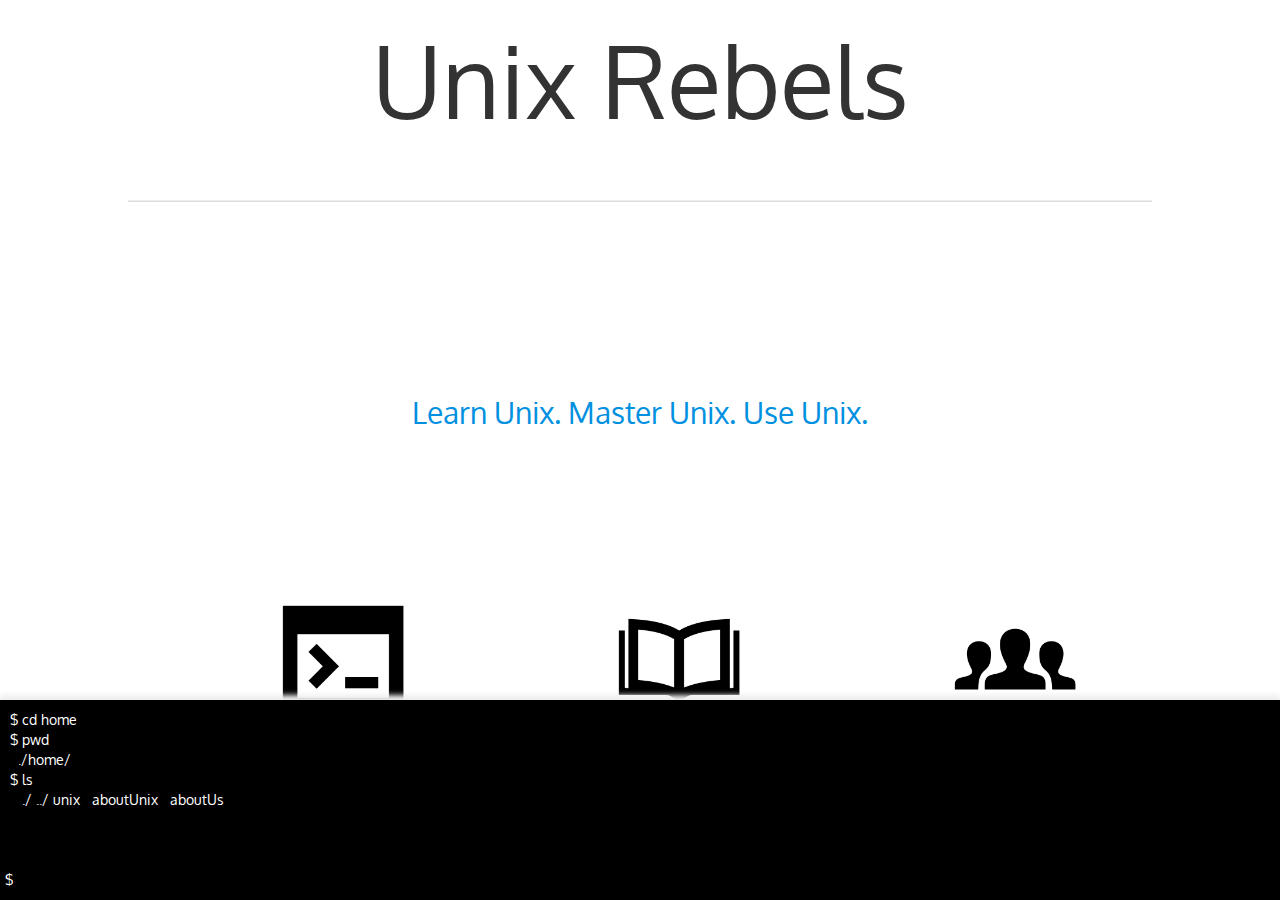
==== Mockup/index.html @ 94b259a6 "Check-in of added main page styling and navigation" ====
<!DOCTYPE HTML>
<html lang="en">
<head>
	<title>Unix Survival Guide</title>

    <meta name="viewport" content="width=device-width, initial-scale=1, maximum-scale=1">

    <link type="text/css" href="./assets/css/bootstrap.min.css" rel="stylesheet" />
    <link type="text/css" href="./assets/css/bootstrap-responsive.min.css" rel="stylesheet" />
    <script type="text/javascript" src="./assets/scripts/jquery-1.9.1.js"></script>
    <link href='http://fonts.googleapis.com/css?family=Oxygen' rel='stylesheet' type='text/css'>

    <style type="text/css">
        @media screen and (max-width: 1980px) {
            * {
                font-family: 'Oxygen', sans-serif;
            }

            #unix_icon {
                background-image: url(./assets/images/iconmonstr-window-command-icon.png);
                height: 200px;
                width: 200px;
                background-size: 200px 200px;
            }

            #history_icon {
                background-image: url(./assets/images/iconmonstr-book-17-icon.png);
                height: 200px;
                width: 200px;
                background-size: 200px 200px;
            }

            #about_icon {
                background-image: url(./assets/images/iconmonstr-user-14-icon.png);
                color: #EEE;
                height: 200px;
                width: 200px;
                background-size: 200px 200px;
            }

            li {
                list-style: none;
                margin-right: 30px;
            }

            .clear {
                margin-bottom: 20px;
                margin-top: 50px;
            }

            .title {
                font-size: 70px;
            }

            .homeTitle {
                font-size: 100px;
                text-align: center;
                margin-top: 20px;
            }

            .home_text {
                color: #0090e0;
                font-size: 30px;
                text-align: center;
            }

            .separator {
                width: 80%;
                margin-left: auto;
                margin-right: auto;
                border-top: solid 1px #EEEEEE;
                border-bottom: solid 1px #DDDDDD;
                margin-top: 100px;
                margin-bottom: 200px;
            }

            #header {
                margin-bottom: 50px;
            }

            #main_content {
                margin-top: 100px;
            }

            .main_iconLabel {
                font-size: 80px;
                min-width: 200px;
                transition: opacity 0.5s ease-in-out;
                color:#000;
            }

            .icon_background {
                border-radius: 50%;
                height: 400px;
                width: 400px;
                background-color: #FFF;
                border: 8px solid #FFF;

                -webkit-transition: all 200ms linear;
                -moz-transition: all 200ms linear;
                -o-transition: all 200ms linear;
                -ms-transition: all 200ms linear;
                transition: all 200ms linear;
            }

            .icon_background:hover {
                border: 8px solid #0090e0;
                opacity: 0.75;
                -webkit-box-shadow: 0px 4px 4px #DDD;
                background-color: #FFF;
            }

            .icon_background * {
                position: relative;
                top: 18%;
                left: 22%;
            }

            .icon_background:hover div[id*="_icon"] {
                -webkit-animation: icon_bounce 0.5s ease-in-out;
            }

            .icon_background:hover p[id*="_label"] {
                opacity: 1;
                -webkit-animation: label_anchor 0.5s ease-in-out;
            }

            .icon_background p[id*="_label"] {
                opacity: 0;
            }

            @-webkit-keyframes icon_bounce {
                0% {
                    margin-top: 0px;
                }
                50% {
                    margin-top: -20px;
                }
                75% {
                    margin-top: -20px;
                }
                100% {
                    margin-top: 0px;
                }
            }

            @-webkit-keyframes label_anchor {
                0% {
                    margin-top: 0px;
                }
                50% {
                    margin-top: 20px;
                }
                75% {
                    margin-top: 20px;
                }
                100% {
                    margin-top: 0px;
                }
            }

            #footer {
                bottom:0px;
                height:100px;
            }

            #console {
                width: 100%;
                height: 200px;
                bottom: 0px;
                position: absolute;
                box-shadow: #EEE 0px -5px 5px;
                background-color: #000;
            }

            #console * {
                color: #FFF;
            }

            #console_input {
                bottom: 0px;
                left: 15px;
                position: absolute;
                border: none;
                display: inline;
                width: 90%;
                background-color: transparent;
                margin-top: 2px;
                color: #FFF;
            }

            #console_start {
                bottom: 10px;
                left: 5px;
                position: absolute;
            }

            #console_history {
                margin-left: 10px;
                margin-top: 10px;
            }
        }

        @media screen and (max-width: 1640px) {
            #unix_icon {
                background-image: url(./assets/images/iconmonstr-window-command-icon.png);
                height: 150px;
                width: 150px;
                background-size: 150px 150px;
            }

            #history_icon {
                background-image: url(./assets/images/iconmonstr-book-17-icon.png);
                height: 150px;
                width: 150px;
                background-size: 150px 150px;
            }

            #about_icon {
                background-image: url(./assets/images/iconmonstr-user-14-icon.png);
                height: 150px;
                width: 150px;
                background-size: 150px 150px;
            }

            .main_iconLabel {
                font-size: 60px;
                min-width: 150px;
            }

            .icon_background {
                height: 300px;
                width: 300px;
            }
        }

        @media screen and (max-width: 1100px) {
            #unix_icon {
                background-image: url(./assets/images/iconmonstr-window-command-icon.png);
                height: 100px;
                width: 100px;
                background-size: 100px 100px;
            }

            #history_icon {
                background-image: url(./assets/images/iconmonstr-book-17-icon.png);
                height: 100px;
                width: 100px;
                background-size: 100px 100px;
            }

            #about_icon {
                background-image: url(./assets/images/iconmonstr-user-14-icon.png);
                height: 100px;
                width: 100px;
                background-size: 100px 100px;
            }

            .main_iconLabel {
                font-size: 40px;
                min-width: 100px;
            }

            .icon_background {
                height: 200px;
                width: 200px;
            }
        }

        @media screen and (max-width: 768px) {
            #unix_icon {
                background-image: url(./assets/images/iconmonstr-window-command-icon.png);
                height: 200px;
                width: 200px;
                background-size: 200px 200px;
            }

            #history_icon {
                background-image: url(./assets/images/iconmonstr-book-17-icon.png);
                height: 200px;
                width: 200px;
                background-size: 200px 200px;
            }

            #about_icon {
                background-image: url(./assets/images/iconmonstr-user-14-icon.png);
                height: 200px;
                width: 200px;
                background-size: 200px 200px;
            }

            .main_iconLabel {
                font-size: 40px;
                min-width: 100px;
            }
        }
    </style>

    <script type="text/javascript">
        window.onload = function () {
            /*$("#icons div").hover(function () {
                $("#labels span[id*='" + this.id.substr(0, this.id.indexOf("_")) + "_label']").addClass("icon_visible");
                $("#labels span[id*='" + this.id.substr(0, this.id.indexOf("_")) + "_label']").removeClass("hidden");
            });*/
            $("#console_open").click(function () {
                $("#console").slideUp();
            });
        }
    </script>
</head>

<body>
    <div class="clear"></div>
    <div id="header" class="row-fluid">
        <div><p class="homeTitle">Unix Rebels</p></div>
    </div>

    <div class="separator"></div>

    <p class="home_text">
        Learn Unix. Master Unix. Use Unix.
    </p>

    <div id="main_content" class="row-fluid">
        <div id="icons" class="row">
            <div class="span2 offset2">
                <div class="icon_background">
                    <div id="unix_icon"></div>
                    <p class="main_iconLabel" id="unix_label">&nbspUnix</p>
                </div>
            </div>
            
            <div class="span2 offset1">
                <div class="icon_background">
                    <div id="history_icon"></div>
                    <p class="main_iconLabel" id="history_label">History</p>
                </div>
            </div>

            <div class="span2 offset1">
                <div class="icon_background">
                    <div id="about_icon"></div>
                    <p class="main_iconLabel" id="about_label">About</p>
                </div>
            </div>
        </div>
    </div>

    <div id="console_open" style="cursor:pointer;">Click to pop up the console</div>

    <div id="console">
        <p id="console_history">
            $ cd home<br />
            $ pwd<br />
              &nbsp&nbsp./home/<br />
            $ ls <br />
              &nbsp&nbsp ./ ../ unix &nbsp aboutUnix &nbsp aboutUs 
        </p>
        <span id="console_start">$</span><input type="text" id="console_input"/>
    </div>
</body>

</html>
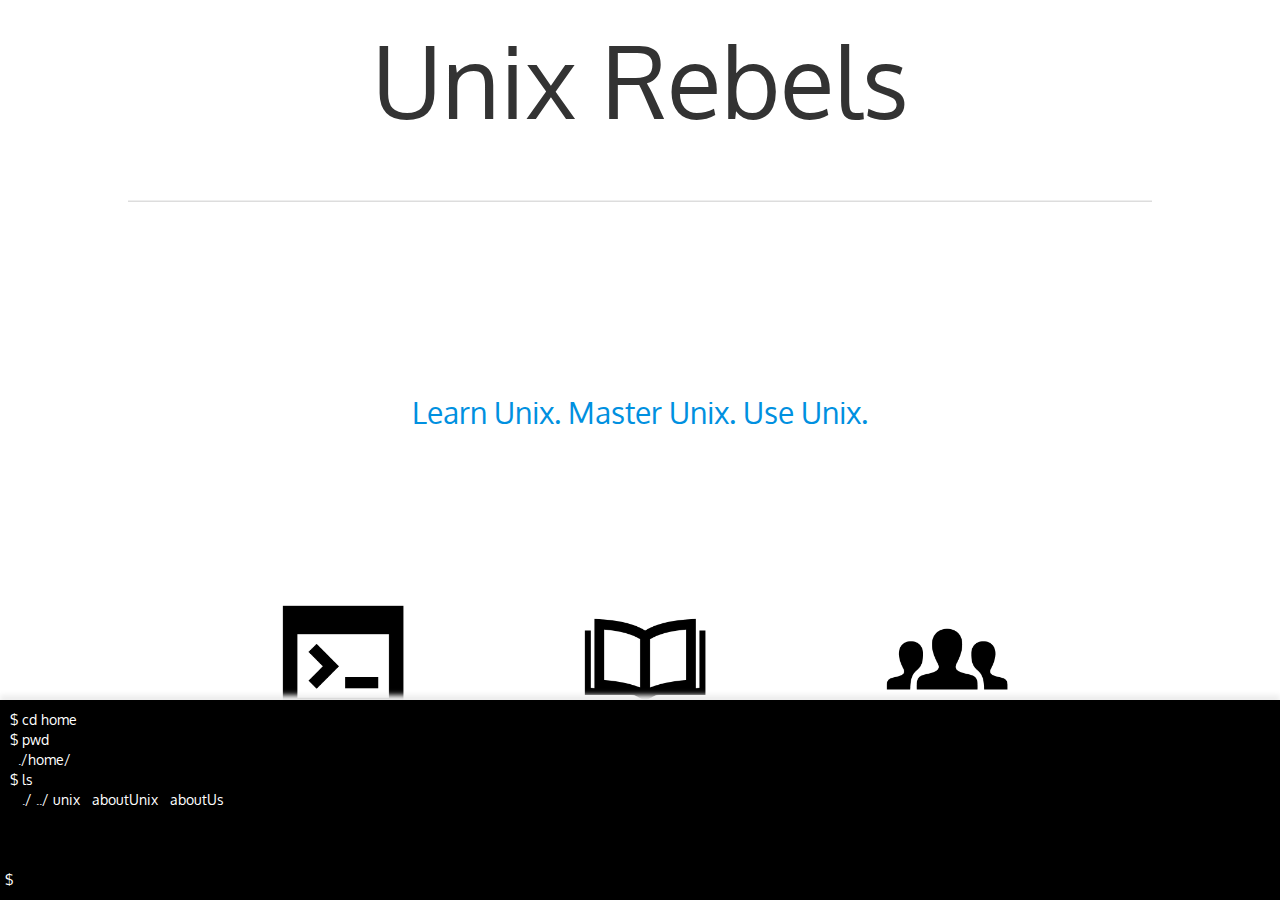
==== commit c8bc25e6: "Added links to main page" ====
--- a/Mockup/index.html
+++ b/Mockup/index.html
@@ -9,292 +9,7 @@
     <link type="text/css" href="./assets/css/bootstrap-responsive.min.css" rel="stylesheet" />
     <script type="text/javascript" src="./assets/scripts/jquery-1.9.1.js"></script>
     <link href='http://fonts.googleapis.com/css?family=Oxygen' rel='stylesheet' type='text/css'>
-
-    <style type="text/css">
-        @media screen and (max-width: 1980px) {
-            * {
-                font-family: 'Oxygen', sans-serif;
-            }
-
-            #unix_icon {
-                background-image: url(./assets/images/iconmonstr-window-command-icon.png);
-                height: 200px;
-                width: 200px;
-                background-size: 200px 200px;
-            }
-
-            #history_icon {
-                background-image: url(./assets/images/iconmonstr-book-17-icon.png);
-                height: 200px;
-                width: 200px;
-                background-size: 200px 200px;
-            }
-
-            #about_icon {
-                background-image: url(./assets/images/iconmonstr-user-14-icon.png);
-                color: #EEE;
-                height: 200px;
-                width: 200px;
-                background-size: 200px 200px;
-            }
-
-            li {
-                list-style: none;
-                margin-right: 30px;
-            }
-
-            .clear {
-                margin-bottom: 20px;
-                margin-top: 50px;
-            }
-
-            .title {
-                font-size: 70px;
-            }
-
-            .homeTitle {
-                font-size: 100px;
-                text-align: center;
-                margin-top: 20px;
-            }
-
-            .home_text {
-                color: #0090e0;
-                font-size: 30px;
-                text-align: center;
-            }
-
-            .separator {
-                width: 80%;
-                margin-left: auto;
-                margin-right: auto;
-                border-top: solid 1px #EEEEEE;
-                border-bottom: solid 1px #DDDDDD;
-                margin-top: 100px;
-                margin-bottom: 200px;
-            }
-
-            #header {
-                margin-bottom: 50px;
-            }
-
-            #main_content {
-                margin-top: 100px;
-            }
-
-            .main_iconLabel {
-                font-size: 80px;
-                min-width: 200px;
-                transition: opacity 0.5s ease-in-out;
-                color:#000;
-            }
-
-            .icon_background {
-                border-radius: 50%;
-                height: 400px;
-                width: 400px;
-                background-color: #FFF;
-                border: 8px solid #FFF;
-
-                -webkit-transition: all 200ms linear;
-                -moz-transition: all 200ms linear;
-                -o-transition: all 200ms linear;
-                -ms-transition: all 200ms linear;
-                transition: all 200ms linear;
-            }
-
-            .icon_background:hover {
-                border: 8px solid #0090e0;
-                opacity: 0.75;
-                -webkit-box-shadow: 0px 4px 4px #DDD;
-                background-color: #FFF;
-            }
-
-            .icon_background * {
-                position: relative;
-                top: 18%;
-                left: 22%;
-            }
-
-            .icon_background:hover div[id*="_icon"] {
-                -webkit-animation: icon_bounce 0.5s ease-in-out;
-            }
-
-            .icon_background:hover p[id*="_label"] {
-                opacity: 1;
-                -webkit-animation: label_anchor 0.5s ease-in-out;
-            }
-
-            .icon_background p[id*="_label"] {
-                opacity: 0;
-            }
-
-            @-webkit-keyframes icon_bounce {
-                0% {
-                    margin-top: 0px;
-                }
-                50% {
-                    margin-top: -20px;
-                }
-                75% {
-                    margin-top: -20px;
-                }
-                100% {
-                    margin-top: 0px;
-                }
-            }
-
-            @-webkit-keyframes label_anchor {
-                0% {
-                    margin-top: 0px;
-                }
-                50% {
-                    margin-top: 20px;
-                }
-                75% {
-                    margin-top: 20px;
-                }
-                100% {
-                    margin-top: 0px;
-                }
-            }
-
-            #footer {
-                bottom:0px;
-                height:100px;
-            }
-
-            #console {
-                width: 100%;
-                height: 200px;
-                bottom: 0px;
-                position: absolute;
-                box-shadow: #EEE 0px -5px 5px;
-                background-color: #000;
-            }
-
-            #console * {
-                color: #FFF;
-            }
-
-            #console_input {
-                bottom: 0px;
-                left: 15px;
-                position: absolute;
-                border: none;
-                display: inline;
-                width: 90%;
-                background-color: transparent;
-                margin-top: 2px;
-                color: #FFF;
-            }
-
-            #console_start {
-                bottom: 10px;
-                left: 5px;
-                position: absolute;
-            }
-
-            #console_history {
-                margin-left: 10px;
-                margin-top: 10px;
-            }
-        }
-
-        @media screen and (max-width: 1640px) {
-            #unix_icon {
-                background-image: url(./assets/images/iconmonstr-window-command-icon.png);
-                height: 150px;
-                width: 150px;
-                background-size: 150px 150px;
-            }
-
-            #history_icon {
-                background-image: url(./assets/images/iconmonstr-book-17-icon.png);
-                height: 150px;
-                width: 150px;
-                background-size: 150px 150px;
-            }
-
-            #about_icon {
-                background-image: url(./assets/images/iconmonstr-user-14-icon.png);
-                height: 150px;
-                width: 150px;
-                background-size: 150px 150px;
-            }
-
-            .main_iconLabel {
-                font-size: 60px;
-                min-width: 150px;
-            }
-
-            .icon_background {
-                height: 300px;
-                width: 300px;
-            }
-        }
-
-        @media screen and (max-width: 1100px) {
-            #unix_icon {
-                background-image: url(./assets/images/iconmonstr-window-command-icon.png);
-                height: 100px;
-                width: 100px;
-                background-size: 100px 100px;
-            }
-
-            #history_icon {
-                background-image: url(./assets/images/iconmonstr-book-17-icon.png);
-                height: 100px;
-                width: 100px;
-                background-size: 100px 100px;
-            }
-
-            #about_icon {
-                background-image: url(./assets/images/iconmonstr-user-14-icon.png);
-                height: 100px;
-                width: 100px;
-                background-size: 100px 100px;
-            }
-
-            .main_iconLabel {
-                font-size: 40px;
-                min-width: 100px;
-            }
-
-            .icon_background {
-                height: 200px;
-                width: 200px;
-            }
-        }
-
-        @media screen and (max-width: 768px) {
-            #unix_icon {
-                background-image: url(./assets/images/iconmonstr-window-command-icon.png);
-                height: 200px;
-                width: 200px;
-                background-size: 200px 200px;
-            }
-
-            #history_icon {
-                background-image: url(./assets/images/iconmonstr-book-17-icon.png);
-                height: 200px;
-                width: 200px;
-                background-size: 200px 200px;
-            }
-
-            #about_icon {
-                background-image: url(./assets/images/iconmonstr-user-14-icon.png);
-                height: 200px;
-                width: 200px;
-                background-size: 200px 200px;
-            }
-
-            .main_iconLabel {
-                font-size: 40px;
-                min-width: 100px;
-            }
-        }
-    </style>
+    <link href="./assets/css/site.css" type="text/css" rel="stylesheet"/>
 
     <script type="text/javascript">
         window.onload = function () {
@@ -314,6 +29,24 @@
     <div id="header" class="row-fluid">
         <div><p class="homeTitle">Unix Rebels</p></div>
     </div>
+<!--	
+	<div class="clear"></div>
+    <div id="header" class="row-fluid">
+	    <div class="offset1 span5" style="width: 320px;">
+            <ul class="nav-pills">
+                <li class=""><a href="index.html"><div class="nav_icon" id="nav_home"></div>Home</a></li>
+                <li><a href="learn.html"><div class="nav_icon" id="nav_learn_unix"></div>Learn Unix</a></li>        
+            </ul>
+	    </div>
+        <div class="span1"><p class="title">Unix</p></div>
+        <div class="span5 offset1" style="width: 340px;">
+            <ul class="nav-pills">
+                <li><a href="history.html"><div class="nav_icon" id="nav_about_unix"></div>About Unix</a></li>
+                <li><a href="about.html"><div class="nav_icon" id="nav_about_us"></div>About Us</a></li>        
+            </ul>
+	    </div>
+    </div>
+-->
 
     <div class="separator"></div>
 
@@ -323,26 +56,32 @@
 
     <div id="main_content" class="row-fluid">
         <div id="icons" class="row">
-            <div class="span2 offset2">
-                <div class="icon_background">
-                    <div id="unix_icon"></div>
-                    <p class="main_iconLabel" id="unix_label">&nbspUnix</p>
+            <a href="learn.html">
+                <div class="span2 offset2">
+                    <div class="icon_background">
+                        <div id="unix_icon"></div>
+                        <p class="main_iconLabel" id="unix_label">&nbspUnix</p>
+                    </div>
                 </div>
-            </div>
+            </a>
             
-            <div class="span2 offset1">
-                <div class="icon_background">
-                    <div id="history_icon"></div>
-                    <p class="main_iconLabel" id="history_label">History</p>
+            <a href="learn.html">
+                <div class="span2 offset1">
+                    <div class="icon_background">
+                        <div id="history_icon"></div>
+                        <p class="main_iconLabel" id="history_label">History</p>
+                    </div>
                 </div>
-            </div>
+            </a>
 
-            <div class="span2 offset1">
-                <div class="icon_background">
-                    <div id="about_icon"></div>
-                    <p class="main_iconLabel" id="about_label">About</p>
+            <a href="about.html">
+                <div class="span2 offset1">
+                    <div class="icon_background">
+                        <div id="about_icon"></div>
+                        <p class="main_iconLabel" id="about_label">About</p>
+                    </div>
                 </div>
-            </div>
+            </a>
         </div>
     </div>
 
--- a/Mockup/assets/css/site.css
+++ b/Mockup/assets/css/site.css
@@ -0,0 +1,288 @@
+@media screen and (max-width: 1980px) {
+    * {
+        font-family: 'Oxygen', sans-serif;
+    }
+
+    #unix_icon {
+        background-image: url(../images/iconmonstr-window-command-icon.png);
+        height: 200px;
+        width: 200px;
+        background-size: 200px 200px;
+    }
+
+    #history_icon {
+        background-image: url(../images/iconmonstr-book-17-icon.png);
+        height: 200px;
+        width: 200px;
+        background-size: 200px 200px;
+    }
+
+    #about_icon {
+        background-image: url(../images/iconmonstr-user-14-icon.png);
+        color: #EEE;
+        height: 200px;
+        width: 200px;
+        background-size: 200px 200px;
+    }
+
+    li {
+        list-style: none;
+        margin-right: 30px;
+    }
+
+    .clear {
+        margin-bottom: 20px;
+        margin-top: 50px;
+    }
+
+    .title {
+        font-size: 70px;
+    }
+
+    .homeTitle {
+        font-size: 100px;
+        text-align: center;
+        margin-top: 20px;
+    }
+
+    .home_text {
+        color: #0090e0;
+        font-size: 30px;
+        text-align: center;
+    }
+
+    .separator {
+        width: 80%;
+        margin-left: auto;
+        margin-right: auto;
+        border-top: solid 1px #EEEEEE;
+        border-bottom: solid 1px #DDDDDD;
+        margin-top: 100px;
+        margin-bottom: 200px;
+    }
+
+    #header {
+        margin-bottom: 50px;
+    }
+
+    #main_content {
+        margin-top: 100px;
+    }
+
+    .main_iconLabel {
+        font-size: 80px;
+        min-width: 200px;
+        transition: opacity 0.5s ease-in-out;
+        color:#000;
+    }
+
+    .icon_background {
+        border-radius: 50%;
+        height: 400px;
+        width: 400px;
+        background-color: #FFF;
+        border: 8px solid #FFF;
+
+        -webkit-transition: all 200ms linear;
+        -moz-transition: all 200ms linear;
+        -o-transition: all 200ms linear;
+        -ms-transition: all 200ms linear;
+        transition: all 200ms linear;
+    }
+
+    .icon_background:hover {
+        border: 8px solid #0090e0;
+        opacity: 0.75;
+        -webkit-box-shadow: 0px 4px 4px #DDD;
+        background-color: #FFF;
+    }
+
+    .icon_background * {
+        position: relative;
+        top: 18%;
+        left: 22%;
+    }
+
+    .icon_background:hover div[id*="_icon"] {
+        -webkit-animation: icon_bounce 0.5s ease-in-out;
+    }
+
+    .icon_background:hover p[id*="_label"] {
+        opacity: 1;
+        -webkit-animation: label_anchor 0.5s ease-in-out;
+    }
+
+    .icon_background p[id*="_label"] {
+        opacity: 0;
+    }
+
+    @-webkit-keyframes icon_bounce {
+        0% {
+            margin-top: 0px;
+        }
+        50% {
+            margin-top: -20px;
+        }
+        75% {
+            margin-top: -20px;
+        }
+        100% {
+            margin-top: 0px;
+        }
+    }
+
+    @-webkit-keyframes label_anchor {
+        0% {
+            margin-top: 0px;
+        }
+        50% {
+            margin-top: 20px;
+        }
+        75% {
+            margin-top: 20px;
+        }
+        100% {
+            margin-top: 0px;
+        }
+    }
+
+    #footer {
+        bottom:0px;
+        height:100px;
+    }
+
+    #console {
+        width: 100%;
+        height: 200px;
+        bottom: 0px;
+        position: absolute;
+        box-shadow: #EEE 0px -5px 5px;
+        background-color: #000;
+    }
+
+    #console * {
+        color: #FFF;
+    }
+
+    #console_input {
+        bottom: 0px;
+        left: 15px;
+        position: absolute;
+        border: none;
+        display: inline;
+        width: 90%;
+        background-color: transparent;
+        margin-top: 2px;
+        color: #FFF;
+    }
+
+    #console_start {
+        bottom: 10px;
+        left: 5px;
+        position: absolute;
+    }
+
+    #console_history {
+        margin-left: 10px;
+        margin-top: 10px;
+    }
+
+    #console_open {
+        position:absolute;
+        bottom: 10px;
+    }
+}
+
+@media screen and (max-width: 1640px) {
+    #unix_icon {
+        background-image: url(../images/iconmonstr-window-command-icon.png);
+        height: 150px;
+        width: 150px;
+        background-size: 150px 150px;
+    }
+
+    #history_icon {
+        background-image: url(../images/iconmonstr-book-17-icon.png);
+        height: 150px;
+        width: 150px;
+        background-size: 150px 150px;
+    }
+
+    #about_icon {
+        background-image: url(../images/iconmonstr-user-14-icon.png);
+        height: 150px;
+        width: 150px;
+        background-size: 150px 150px;
+    }
+
+    .main_iconLabel {
+        font-size: 60px;
+        min-width: 150px;
+    }
+
+    .icon_background {
+        height: 300px;
+        width: 300px;
+    }
+}
+
+@media screen and (max-width: 1100px) {
+    #unix_icon {
+        background-image: url(../images/iconmonstr-window-command-icon.png);
+        height: 100px;
+        width: 100px;
+        background-size: 100px 100px;
+    }
+
+    #history_icon {
+        background-image: url(../images/iconmonstr-book-17-icon.png);
+        height: 100px;
+        width: 100px;
+        background-size: 100px 100px;
+    }
+
+    #about_icon {
+        background-image: url(../images/iconmonstr-user-14-icon.png);
+        height: 100px;
+        width: 100px;
+        background-size: 100px 100px;
+    }
+
+    .main_iconLabel {
+        font-size: 40px;
+        min-width: 100px;
+    }
+
+    .icon_background {
+        height: 200px;
+        width: 200px;
+    }
+}
+
+@media screen and (max-width: 768px) {
+    #unix_icon {
+        background-image: url(../images/iconmonstr-window-command-icon.png);
+        height: 200px;
+        width: 200px;
+        background-size: 200px 200px;
+    }
+
+    #history_icon {
+        background-image: url(../images/iconmonstr-book-17-icon.png);
+        height: 200px;
+        width: 200px;
+        background-size: 200px 200px;
+    }
+
+    #about_icon {
+        background-image: url(../images/iconmonstr-user-14-icon.png);
+        height: 200px;
+        width: 200px;
+        background-size: 200px 200px;
+    }
+
+    .main_iconLabel {
+        font-size: 40px;
+        min-width: 100px;
+    }
+}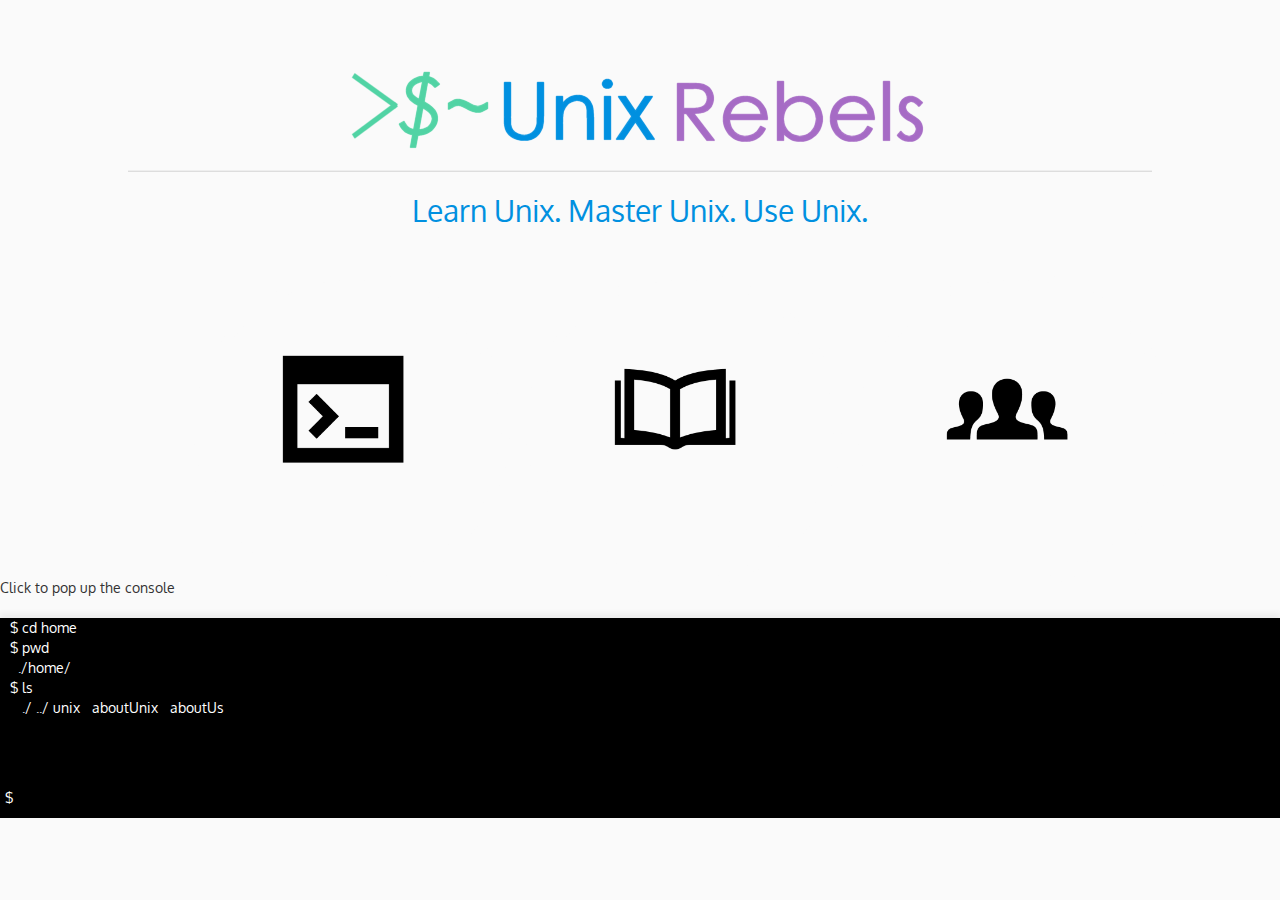
==== commit da9a8d4b: "Moved CSS from within HTML to external CSS" ====
--- a/Mockup/index.html
+++ b/Mockup/index.html
@@ -18,16 +18,19 @@
                 $("#labels span[id*='" + this.id.substr(0, this.id.indexOf("_")) + "_label']").removeClass("hidden");
             });*/
             $("#console_open").click(function () {
-                $("#console").slideUp();
+                $("#console").slideToggle();
+                
             });
         }
     </script>
 </head>
 
 <body>
-    <div class="clear"></div>
     <div id="header" class="row-fluid">
-        <div><p class="homeTitle">Unix Rebels</p></div>
+        <div class="homeTitle centerBlock"></div>
+        <p class="home_text">
+            Learn Unix. Master Unix. Use Unix.
+        </p>
     </div>
 <!--	
 	<div class="clear"></div>
@@ -48,42 +51,42 @@
     </div>
 -->
 
-    <div class="separator"></div>
+    <div class="separator" style="margin-bottom: 50px;"></div>
 
-    <p class="home_text">
-        Learn Unix. Master Unix. Use Unix.
-    </p>
 
-    <div id="main_content" class="row-fluid">
+
+    <div id="index_content" class="row-fluid">
         <div id="icons" class="row">
             <a href="learn.html">
                 <div class="span2 offset2">
-                    <div class="icon_background">
+                    <div class="icon_background green">
                         <div id="unix_icon"></div>
-                        <p class="main_iconLabel" id="unix_label">&nbspUnix</p>
+                        <p class="index_iconLabel" id="unix_label">&nbspUnix</p>
                     </div>
                 </div>
             </a>
             
-            <a href="learn.html">
+            <a href="history.html">
                 <div class="span2 offset1">
-                    <div class="icon_background">
+                    <div class="icon_background blue">
                         <div id="history_icon"></div>
-                        <p class="main_iconLabel" id="history_label">History</p>
+                        <p class="index_iconLabel" id="history_label" style="margin-left: -6%;">History</p>
                     </div>
                 </div>
             </a>
 
             <a href="about.html">
                 <div class="span2 offset1">
-                    <div class="icon_background">
+                    <div class="icon_background purple">
                         <div id="about_icon"></div>
-                        <p class="main_iconLabel" id="about_label">About</p>
+                        <p class="index_iconLabel" id="about_label" style="margin-left: -2%;">About</p>
                     </div>
                 </div>
             </a>
         </div>
     </div>
+
+    <!--<div id="console_clear"></div>-->
 
     <div id="console_open" style="cursor:pointer;">Click to pop up the console</div>
 
--- a/Mockup/assets/css/site.css
+++ b/Mockup/assets/css/site.css
@@ -1,6 +1,78 @@
-@media screen and (max-width: 1980px) {
+@media screen and (max-width: 2980px) {
     * {
         font-family: 'Oxygen', sans-serif;
+    }
+
+    body {
+       background-color: rgb(250,250,250);
+    }
+
+    #header {
+        position: relative;
+        margin: 0;
+        width: 80%;
+        height: 150px;
+        left: 10%;
+    }
+    
+    .nav_icon {
+        display: inline-block;
+        height: 25px;
+        width: 25px;
+        background-size: 25px 25px;
+        margin-right: 10px;
+    }
+    
+    .left_nav{
+        display: inline-block;
+        float: left;
+        position: relative;
+        margin: 0;
+        padding: 0;
+        left: 0px;
+        width: 25%;
+        top: 50%;
+    }
+
+    .left_nav li{
+        float: left;
+    }
+    .center_nav{
+        display: inline-block;
+        position: relative;
+        margin: 0;
+        padding: 0;
+        width:18%;
+        text-align: center;
+        
+    }
+    .right_nav{
+        display: inline-block;
+        float: right;
+        position: relative;
+        margin: 0;
+        padding: 0;
+        width:  25%; 
+        top: 50%;           
+    }
+
+    .right_nav li{
+        float: right;
+    }
+    #nav_home {
+            background-image: url(../images/iconmonstr-home-4-icon.png);
+    }
+
+    #nav_learn_unix {
+        background-image: url(../images/iconmonstr-window-command-icon.png);
+    }
+
+    #nav_about_unix {
+        background-image: url(../images/iconmonstr-book-17-icon.png);
+    }
+
+    #nav_about_us {
+        background-image: url(../images/iconmonstr-user-14-icon.png);
     }
 
     #unix_icon {
@@ -25,9 +97,18 @@
         background-size: 200px 200px;
     }
 
+    #icons a div {
+        margin-right: 30px;
+    }
+
+    #icons:last-child > div {
+        margin-right: 0;
+    }
+
     li {
         list-style: none;
         margin-right: 30px;
+        display: inline;
     }
 
     .clear {
@@ -40,9 +121,18 @@
     }
 
     .homeTitle {
-        font-size: 100px;
+        /*font-size: 100px;
         text-align: center;
-        margin-top: 20px;
+        margin-top: 20px;*/
+        background-image: url(../images/logo_600.png);
+        background-repeat: no-repeat;
+        height: 200px;
+        width: 600px;
+        -webkit-transition: all 200ms linear;
+        -moz-transition: all 200ms linear;
+        -o-transition: all 200ms linear;
+        -ms-transition: all 200ms linear;
+        transition: all 200ms linear;    
     }
 
     .home_text {
@@ -57,20 +147,28 @@
         margin-right: auto;
         border-top: solid 1px #EEEEEE;
         border-bottom: solid 1px #DDDDDD;
+        margin-top: 20px;
+        margin-bottom: 20px;
+    }
+
+    #header {
+        /*margin-bottom: 50px;*/
+    }
+    
+    #content li {
+        display:list-item;
+    }
+    
+    #content ol {
+        margin-left: 10px;
+    }
+
+    #index_content {
         margin-top: 100px;
-        margin-bottom: 200px;
-    }
-
-    #header {
-        margin-bottom: 50px;
-    }
-
-    #main_content {
-        margin-top: 100px;
-    }
-
-    .main_iconLabel {
-        font-size: 80px;
+    }
+
+    .index_iconLabel {
+        font-size: 40px;
         min-width: 200px;
         transition: opacity 0.5s ease-in-out;
         color:#000;
@@ -80,8 +178,8 @@
         border-radius: 50%;
         height: 400px;
         width: 400px;
-        background-color: #FFF;
-        border: 8px solid #FFF;
+        background-color: rgb(250,250,250);
+        border: 8px solid rgb(250,250,250);
 
         -webkit-transition: all 200ms linear;
         -moz-transition: all 200ms linear;
@@ -90,13 +188,27 @@
         transition: all 200ms linear;
     }
 
-    .icon_background:hover {
+    .icon_background.blue:hover{
         border: 8px solid #0090e0;
         opacity: 0.75;
         -webkit-box-shadow: 0px 4px 4px #DDD;
         background-color: #FFF;
     }
 
+    .icon_background.green:hover {
+        border: 8px solid #51D3A4;
+        opacity: 0.75;
+        -webkit-box-shadow: 0px 4px 4px #DDD;
+        background-color: #FFF;
+    }
+
+    .icon_background.purple:hover{
+        border: 8px solid #A66BC5;
+        opacity: 0.75;
+        -webkit-box-shadow: 0px 4px 4px #DDD;
+        background-color: #FFF;
+    }
+
     .icon_background * {
         position: relative;
         top: 18%;
@@ -154,8 +266,8 @@
     #console {
         width: 100%;
         height: 200px;
-        bottom: 0px;
-        position: absolute;
+        bottom: 0;
+        position: relative;
         box-shadow: #EEE 0px -5px 5px;
         background-color: #000;
     }
@@ -188,8 +300,57 @@
     }
 
     #console_open {
-        position:absolute;
+        position:relative;
         bottom: 10px;
+    }
+    #console_clear {
+        height: 300px;
+        display: block;
+    }
+
+    .curPage {
+        cursor: default;
+        color: #000;
+        font-weight: bold;
+    }
+
+    .curPage:hover {
+        color: #000;
+        cursor:default;
+        text-decoration: none;
+    }
+
+    .lh-2 {
+        line-height: 2;
+    }
+
+    .clear200 {
+        display: block;
+        height: 200px;
+        position: relative;
+    }
+    
+    .clear100 {
+        display: block;
+        height: 100px;
+        position: relative;
+    }
+
+    .clear50 {
+        display: block;
+        height: 50px;
+        position: relative;
+    }
+
+    .clear25 {
+        display: block;
+        height: 25px;
+        position: relative;
+    }
+
+    .centerBlock {
+        margin-left: auto;
+        margin-right: auto;
     }
 }
 
@@ -217,16 +378,26 @@
 
     .main_iconLabel {
         font-size: 60px;
-        min-width: 150px;
+         min-width: 150px;
     }
 
     .icon_background {
         height: 300px;
         width: 300px;
-    }
+    }    
 }
 
 @media screen and (max-width: 1100px) {
+    .homeTitle {
+        background-image: url(../images/logo_600.png);
+        background-repeat: no-repeat;
+        margin: auto;
+        margin-top: 30px;
+        height: 160px;
+        width: 400px;
+        background-size: 400px 141px;
+    }
+
     #unix_icon {
         background-image: url(../images/iconmonstr-window-command-icon.png);
         height: 100px;
@@ -257,6 +428,10 @@
         height: 200px;
         width: 200px;
     }
+
+    .home_text {
+        
+    }
 }
 
 @media screen and (max-width: 768px) {
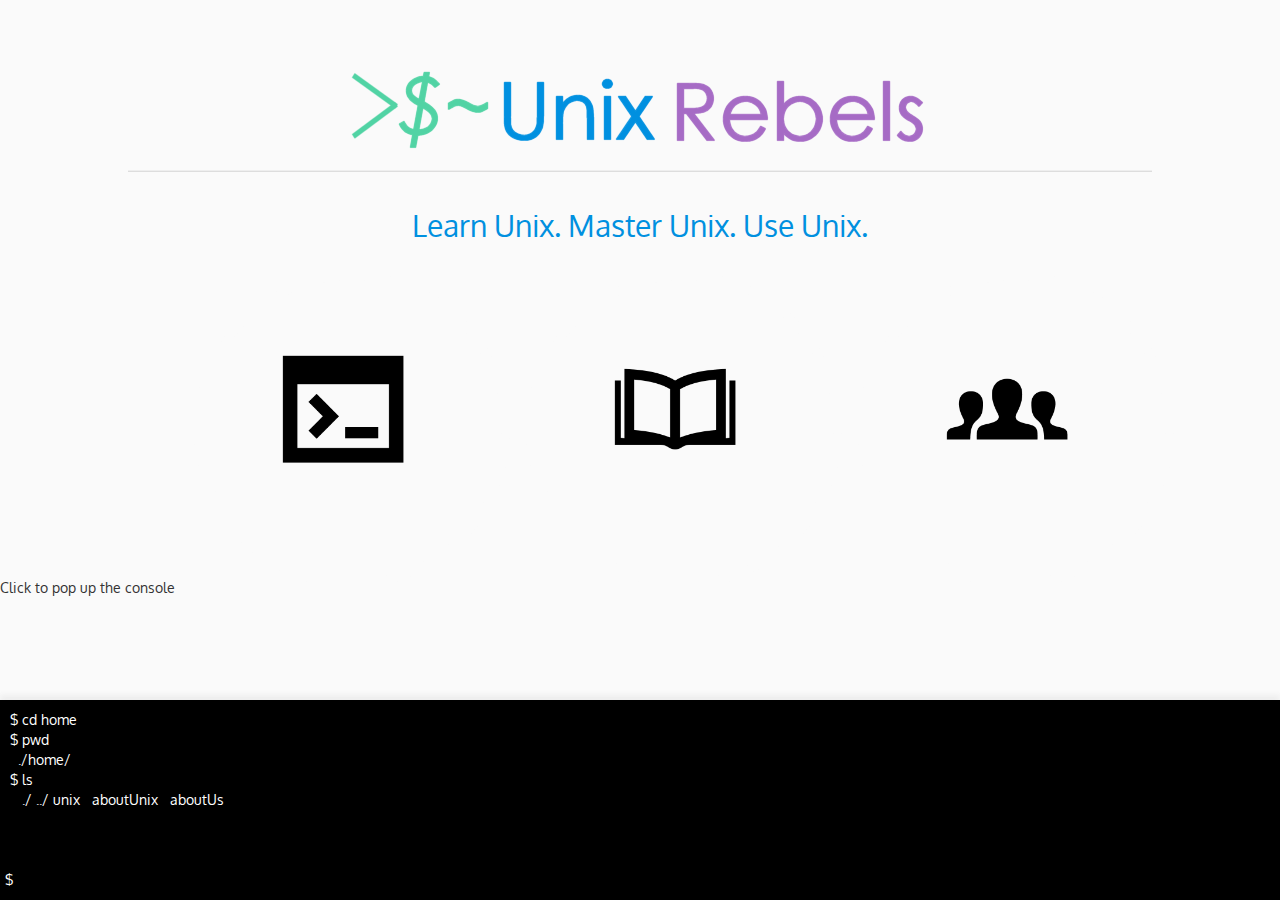
==== commit 98e72b4d: "Moved header css to own file, refactored css" ====
--- a/Mockup/index.html
+++ b/Mockup/index.html
@@ -9,8 +9,11 @@
     <link type="text/css" href="./assets/css/bootstrap-responsive.min.css" rel="stylesheet" />
     <script type="text/javascript" src="./assets/scripts/jquery-1.9.1.js"></script>
     <link href='http://fonts.googleapis.com/css?family=Oxygen' rel='stylesheet' type='text/css'>
+    
     <link href="./assets/css/site.css" type="text/css" rel="stylesheet"/>
-
+    <link href="./assets/css/header.css" type="text/css" rel="stylesheet"/>
+    
+    
     <script type="text/javascript">
         window.onload = function () {
             /*$("#icons div").hover(function () {
@@ -32,35 +35,15 @@
             Learn Unix. Master Unix. Use Unix.
         </p>
     </div>
-<!--	
-	<div class="clear"></div>
-    <div id="header" class="row-fluid">
-	    <div class="offset1 span5" style="width: 320px;">
-            <ul class="nav-pills">
-                <li class=""><a href="index.html"><div class="nav_icon" id="nav_home"></div>Home</a></li>
-                <li><a href="learn.html"><div class="nav_icon" id="nav_learn_unix"></div>Learn Unix</a></li>        
-            </ul>
-	    </div>
-        <div class="span1"><p class="title">Unix</p></div>
-        <div class="span5 offset1" style="width: 340px;">
-            <ul class="nav-pills">
-                <li><a href="history.html"><div class="nav_icon" id="nav_about_unix"></div>About Unix</a></li>
-                <li><a href="about.html"><div class="nav_icon" id="nav_about_us"></div>About Us</a></li>        
-            </ul>
-	    </div>
-    </div>
--->
 
     <div class="separator" style="margin-bottom: 50px;"></div>
-
-
 
     <div id="index_content" class="row-fluid">
         <div id="icons" class="row">
             <a href="learn.html">
                 <div class="span2 offset2">
                     <div class="icon_background green">
-                        <div id="unix_icon"></div>
+                        <div class="icon" id="unix"></div>
                         <p class="index_iconLabel" id="unix_label">&nbspUnix</p>
                     </div>
                 </div>
@@ -69,7 +52,7 @@
             <a href="history.html">
                 <div class="span2 offset1">
                     <div class="icon_background blue">
-                        <div id="history_icon"></div>
+                        <div class="icon" id="history"></div>
                         <p class="index_iconLabel" id="history_label" style="margin-left: -6%;">History</p>
                     </div>
                 </div>
@@ -78,7 +61,7 @@
             <a href="about.html">
                 <div class="span2 offset1">
                     <div class="icon_background purple">
-                        <div id="about_icon"></div>
+                        <div class="icon" id="about"></div>
                         <p class="index_iconLabel" id="about_label" style="margin-left: -2%;">About</p>
                     </div>
                 </div>
--- a/Mockup/assets/css/site.css
+++ b/Mockup/assets/css/site.css
@@ -1,3 +1,20 @@
+@media screen{
+    #unix {
+        background-image: url(../images/iconmonstr-window-command-icon.png);
+
+    }
+
+    #history{
+        background-image: url(../images/iconmonstr-book-17-icon.png);
+
+    }
+
+    #about{
+        background-image: url(../images/iconmonstr-user-14-icon.png);
+
+    }
+}
+
 @media screen and (max-width: 2980px) {
     * {
         font-family: 'Oxygen', sans-serif;
@@ -5,104 +22,6 @@
 
     body {
        background-color: rgb(250,250,250);
-    }
-
-    #header {
-        position: relative;
-        margin: 0;
-        width: 80%;
-        height: 150px;
-        left: 10%;
-    }
-    
-    .nav_icon {
-        display: inline-block;
-        height: 25px;
-        width: 25px;
-        background-size: 25px 25px;
-        margin-right: 10px;
-    }
-    
-    .left_nav{
-        display: inline-block;
-        float: left;
-        position: relative;
-        margin: 0;
-        padding: 0;
-        left: 0px;
-        width: 25%;
-        top: 50%;
-    }
-
-    .left_nav li{
-        float: left;
-    }
-    .center_nav{
-        display: inline-block;
-        position: relative;
-        margin: 0;
-        padding: 0;
-        width:18%;
-        text-align: center;
-        
-    }
-    .right_nav{
-        display: inline-block;
-        float: right;
-        position: relative;
-        margin: 0;
-        padding: 0;
-        width:  25%; 
-        top: 50%;           
-    }
-
-    .right_nav li{
-        float: right;
-    }
-    #nav_home {
-            background-image: url(../images/iconmonstr-home-4-icon.png);
-    }
-
-    #nav_learn_unix {
-        background-image: url(../images/iconmonstr-window-command-icon.png);
-    }
-
-    #nav_about_unix {
-        background-image: url(../images/iconmonstr-book-17-icon.png);
-    }
-
-    #nav_about_us {
-        background-image: url(../images/iconmonstr-user-14-icon.png);
-    }
-
-    #unix_icon {
-        background-image: url(../images/iconmonstr-window-command-icon.png);
-        height: 200px;
-        width: 200px;
-        background-size: 200px 200px;
-    }
-
-    #history_icon {
-        background-image: url(../images/iconmonstr-book-17-icon.png);
-        height: 200px;
-        width: 200px;
-        background-size: 200px 200px;
-    }
-
-    #about_icon {
-        background-image: url(../images/iconmonstr-user-14-icon.png);
-        color: #EEE;
-        height: 200px;
-        width: 200px;
-        background-size: 200px 200px;
-    }
-
-    #icons a div {
-        margin-right: 30px;
-    }
-
-    #icons:last-child > div {
-        margin-right: 0;
     }
 
     li {
@@ -111,49 +30,15 @@
         display: inline;
     }
 
-    .clear {
-        margin-bottom: 20px;
-        margin-top: 50px;
-    }
-
-    .title {
-        font-size: 70px;
-    }
-
-    .homeTitle {
-        /*font-size: 100px;
-        text-align: center;
-        margin-top: 20px;*/
-        background-image: url(../images/logo_600.png);
-        background-repeat: no-repeat;
-        height: 200px;
-        width: 600px;
-        -webkit-transition: all 200ms linear;
-        -moz-transition: all 200ms linear;
-        -o-transition: all 200ms linear;
-        -ms-transition: all 200ms linear;
-        transition: all 200ms linear;    
-    }
-
     .home_text {
+        position: relative;
+        top: 10%;
         color: #0090e0;
         font-size: 30px;
         text-align: center;
-    }
-
-    .separator {
-        width: 80%;
-        margin-left: auto;
-        margin-right: auto;
-        border-top: solid 1px #EEEEEE;
-        border-bottom: solid 1px #DDDDDD;
-        margin-top: 20px;
-        margin-bottom: 20px;
-    }
-
-    #header {
-        /*margin-bottom: 50px;*/
-    }
+
+    }
+
     
     #content li {
         display:list-item;
@@ -168,10 +53,18 @@
     }
 
     .index_iconLabel {
-        font-size: 40px;
+        font-size: 60px;
         min-width: 200px;
         transition: opacity 0.5s ease-in-out;
         color:#000;
+    }
+
+    #icons a div {
+        margin-right: 30px;
+    }
+
+    #icons:last-child > div {
+        margin-right: 0;
     }
 
     .icon_background {
@@ -267,7 +160,7 @@
         width: 100%;
         height: 200px;
         bottom: 0;
-        position: relative;
+        position: absolute;
         box-shadow: #EEE 0px -5px 5px;
         background-color: #000;
     }
@@ -352,29 +245,16 @@
         margin-left: auto;
         margin-right: auto;
     }
-}
-
-@media screen and (max-width: 1640px) {
-    #unix_icon {
-        background-image: url(../images/iconmonstr-window-command-icon.png);
+
+    .icon{
         height: 150px;
         width: 150px;
         background-size: 150px 150px;
     }
 
-    #history_icon {
-        background-image: url(../images/iconmonstr-book-17-icon.png);
-        height: 150px;
-        width: 150px;
-        background-size: 150px 150px;
-    }
-
-    #about_icon {
-        background-image: url(../images/iconmonstr-user-14-icon.png);
-        height: 150px;
-        width: 150px;
-        background-size: 150px 150px;
-    }
+}
+
+@media screen and (max-width: 1640px) {
 
     .main_iconLabel {
         font-size: 60px;
@@ -388,37 +268,13 @@
 }
 
 @media screen and (max-width: 1100px) {
-    .homeTitle {
-        background-image: url(../images/logo_600.png);
-        background-repeat: no-repeat;
-        margin: auto;
-        margin-top: 30px;
-        height: 160px;
-        width: 400px;
-        background-size: 400px 141px;
-    }
-
-    #unix_icon {
-        background-image: url(../images/iconmonstr-window-command-icon.png);
+    
+    .icon {
         height: 100px;
         width: 100px;
         background-size: 100px 100px;
     }
 
-    #history_icon {
-        background-image: url(../images/iconmonstr-book-17-icon.png);
-        height: 100px;
-        width: 100px;
-        background-size: 100px 100px;
-    }
-
-    #about_icon {
-        background-image: url(../images/iconmonstr-user-14-icon.png);
-        height: 100px;
-        width: 100px;
-        background-size: 100px 100px;
-    }
-
     .main_iconLabel {
         font-size: 40px;
         min-width: 100px;
@@ -429,8 +285,11 @@
         width: 200px;
     }
 
-    .home_text {
-        
+    .index_iconLabel {
+        font-size: 40px;
+        min-width: 200px;
+        transition: opacity 0.5s ease-in-out;
+        color:#000;
     }
 }
 
--- a/Mockup/assets/css/header.css
+++ b/Mockup/assets/css/header.css
@@ -0,0 +1,105 @@
+@media screen and (max-width: 2980px) {
+
+    .homeTitle {
+        /*font-size: 100px;
+        text-align: center;
+        margin-top: 20px;*/
+        background-image: url(../images/logo_600.png);
+        background-repeat: no-repeat;
+        height: 200px;
+        width: 600px;
+        -webkit-transition: all 200ms linear;
+        -moz-transition: all 200ms linear;
+        -o-transition: all 200ms linear;
+        -ms-transition: all 200ms linear;
+        transition: all 200ms linear;    
+    }
+    #header{
+        position: relative;
+        margin: 0;
+        width: 80%;
+        height: 150px;
+        left: 10%;
+    }
+    .separator {
+        width: 80%;
+        margin-left: auto;
+        margin-right: auto;
+        border-top: solid 1px #EEEEEE;
+        border-bottom: solid 1px #DDDDDD;
+        margin-top: 20px;
+        margin-bottom: 20px;
+    }
+    .nav_icon {
+        display: inline-block;
+        height: 25px;
+        width: 25px;
+        background-size: 25px 25px;
+        margin-right: 10px;
+    }
+
+    .left_nav{
+        display: inline-block;
+        float: left;
+        position: relative;
+        margin: 0;
+        padding: 0;
+        left: 0px;
+        width: 25%;
+        top: 50%;
+    }
+
+    .left_nav li{
+        float: left;
+    }
+    .center_nav{
+        display: inline-block;
+        position: relative;
+        margin: 0;
+        padding: 0;
+        width:18%;
+        text-align: center;
+        
+    }
+    .right_nav{
+        display: inline-block;
+        float: right;
+        position: relative;
+        margin: 0;
+        padding: 0;
+        width:  25%; 
+        top: 50%;           
+    }
+
+    .right_nav li{
+        float: right;
+    }
+
+    #nav_home {
+        background-image: url(../images/iconmonstr-home-4-icon.png);
+    }
+
+    #nav_learn_unix {
+        background-image: url(../images/iconmonstr-window-command-icon.png);
+    }
+
+    #nav_about_unix {
+        background-image: url(../images/iconmonstr-book-17-icon.png);
+    }
+
+    #nav_about_us {
+        background-image: url(../images/iconmonstr-user-14-icon.png);
+    }
+}
+
+@media screen and (max-width: 1100px) {
+    .homeTitle {
+        background-image: url(../images/logo_600.png);
+        background-repeat: no-repeat;
+        margin: auto;
+        margin-top: 5px;
+        height: 160px;
+        width: 400px;
+        background-size: 400px 141px;
+    }
+}
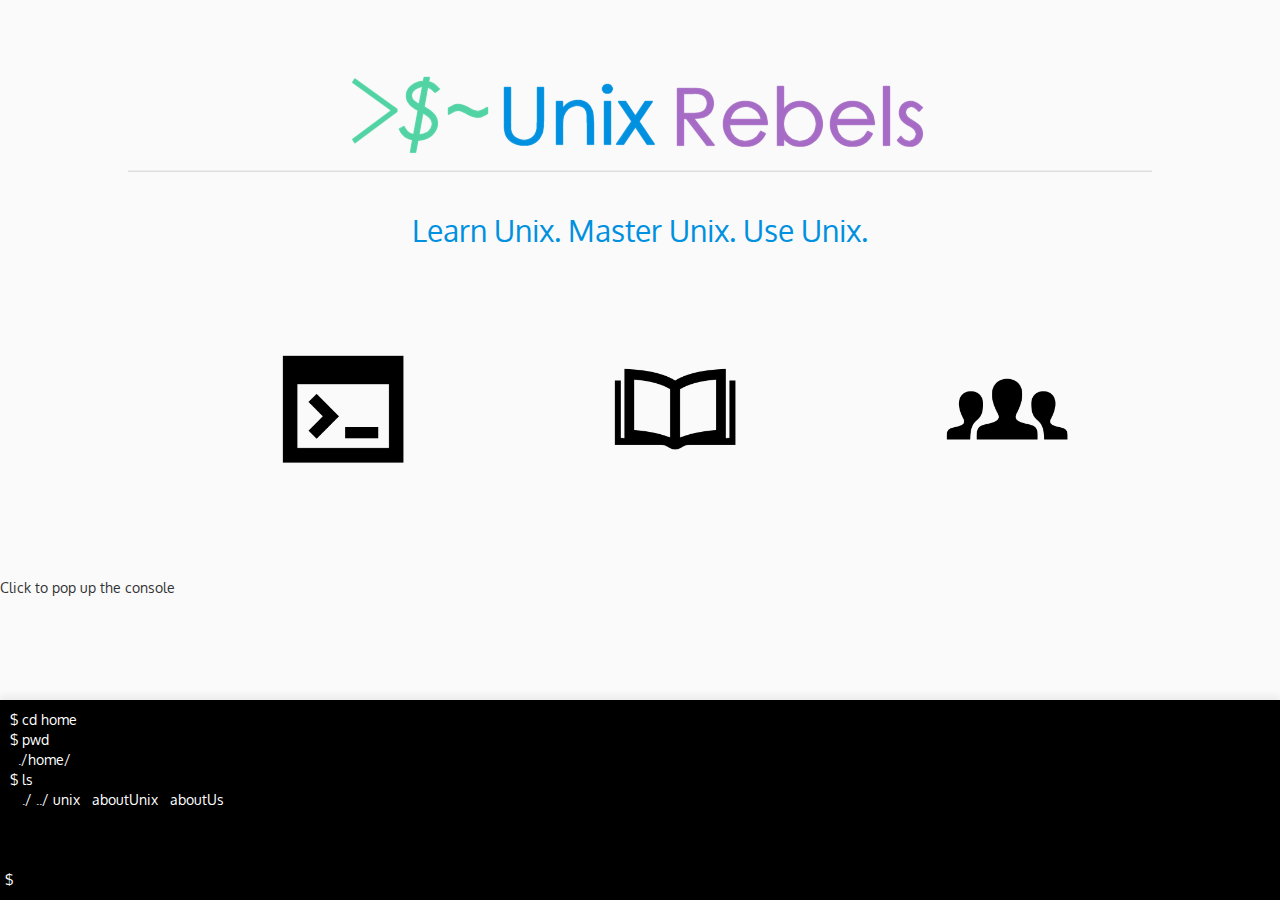
==== commit 76b6963c: "Finished code refactoring for now" ====
--- a/Mockup/index.html
+++ b/Mockup/index.html
@@ -12,7 +12,6 @@
     
     <link href="./assets/css/site.css" type="text/css" rel="stylesheet"/>
     <link href="./assets/css/header.css" type="text/css" rel="stylesheet"/>
-    
     
     <script type="text/javascript">
         window.onload = function () {
@@ -30,8 +29,8 @@
 
 <body>
     <div id="header" class="row-fluid">
-        <div class="homeTitle centerBlock"></div>
-        <p class="home_text">
+        <div class="logo centerBlock"></div>
+        <p id="index_text">
             Learn Unix. Master Unix. Use Unix.
         </p>
     </div>
@@ -69,8 +68,7 @@
         </div>
     </div>
 
-    <!--<div id="console_clear"></div>-->
-
+    
     <div id="console_open" style="cursor:pointer;">Click to pop up the console</div>
 
     <div id="console">
--- a/Mockup/assets/css/site.css
+++ b/Mockup/assets/css/site.css
@@ -1,21 +1,5 @@
 @media screen{
-    #unix {
-        background-image: url(../images/iconmonstr-window-command-icon.png);
-
-    }
-
-    #history{
-        background-image: url(../images/iconmonstr-book-17-icon.png);
-
-    }
-
-    #about{
-        background-image: url(../images/iconmonstr-user-14-icon.png);
-
-    }
-}
-
-@media screen and (max-width: 2980px) {
+
     * {
         font-family: 'Oxygen', sans-serif;
     }
@@ -27,10 +11,10 @@
     li {
         list-style: none;
         margin-right: 30px;
-        display: inline;
-    }
-
-    .home_text {
+        display: list-item;
+    }
+
+    #index_text {
         position: relative;
         top: 10%;
         color: #0090e0;
@@ -38,16 +22,7 @@
         text-align: center;
 
     }
-
     
-    #content li {
-        display:list-item;
-    }
-    
-    #content ol {
-        margin-left: 10px;
-    }
-
     #index_content {
         margin-top: 100px;
     }
@@ -67,10 +42,31 @@
         margin-right: 0;
     }
 
-    .icon_background {
+ 
+    #unix {
+        background-image: url(../images/iconmonstr-window-command-icon.png);
+
+    }
+
+    #history{
+        background-image: url(../images/iconmonstr-book-17-icon.png);
+
+    }
+
+    #about{
+        background-image: url(../images/iconmonstr-user-14-icon.png);
+    }
+
+    .icon{
+        height: 150px;
+        width: 150px;
+        background-size: 150px 150px;
+    }
+
+    .icon_background{
+        height: 300px;
+        width: 300px;
         border-radius: 50%;
-        height: 400px;
-        width: 400px;
         background-color: rgb(250,250,250);
         border: 8px solid rgb(250,250,250);
 
@@ -81,80 +77,73 @@
         transition: all 200ms linear;
     }
 
-    .icon_background.blue:hover{
-        border: 8px solid #0090e0;
-        opacity: 0.75;
-        -webkit-box-shadow: 0px 4px 4px #DDD;
-        background-color: #FFF;
-    }
-
-    .icon_background.green:hover {
-        border: 8px solid #51D3A4;
-        opacity: 0.75;
-        -webkit-box-shadow: 0px 4px 4px #DDD;
-        background-color: #FFF;
-    }
-
-    .icon_background.purple:hover{
-        border: 8px solid #A66BC5;
-        opacity: 0.75;
-        -webkit-box-shadow: 0px 4px 4px #DDD;
-        background-color: #FFF;
-    }
-
-    .icon_background * {
-        position: relative;
-        top: 18%;
-        left: 22%;
-    }
-
-    .icon_background:hover div[id*="_icon"] {
-        -webkit-animation: icon_bounce 0.5s ease-in-out;
-    }
-
-    .icon_background:hover p[id*="_label"] {
-        opacity: 1;
-        -webkit-animation: label_anchor 0.5s ease-in-out;
-    }
-
-    .icon_background p[id*="_label"] {
-        opacity: 0;
-    }
-
-    @-webkit-keyframes icon_bounce {
-        0% {
-            margin-top: 0px;
-        }
-        50% {
-            margin-top: -20px;
-        }
-        75% {
-            margin-top: -20px;
-        }
-        100% {
-            margin-top: 0px;
-        }
-    }
-
-    @-webkit-keyframes label_anchor {
-        0% {
-            margin-top: 0px;
-        }
-        50% {
-            margin-top: 20px;
-        }
-        75% {
-            margin-top: 20px;
-        }
-        100% {
-            margin-top: 0px;
-        }
-    }
-
-    #footer {
-        bottom:0px;
-        height:100px;
-    }
+        .icon_background * {
+            position: relative;
+            top: 18%;
+            left: 22%;
+        }
+        
+        .icon_background p[id*="_label"] {
+            opacity: 0;
+        }
+        .icon_background:hover{
+            opacity: 0.75;
+            -webkit-box-shadow: 0px 4px 4px #DDD;
+            background-color: #FFF;
+        }
+
+        .icon_background.blue:hover{
+            border: 8px solid #0090e0;
+
+        }
+
+        .icon_background.green:hover {
+            border: 8px solid #51D3A4;
+
+        }
+
+        .icon_background.purple:hover{
+            border: 8px solid #A66BC5;
+        }
+
+        .icon_background:hover div[id*="_icon"] {
+            -webkit-animation: icon_bounce 0.5s ease-in-out;
+        }
+
+        .icon_background:hover p[id*="_label"] {
+            opacity: 1;
+            -webkit-animation: label_anchor 0.5s ease-in-out;
+        }
+
+        @-webkit-keyframes icon_bounce {
+            0% {
+                margin-top: 0px;
+            }
+            50% {
+                margin-top: -20px;
+            }
+            75% {
+                margin-top: -20px;
+            }
+            100% {
+                margin-top: 0px;
+            }
+        }
+
+        @-webkit-keyframes label_anchor {
+            0% {
+                margin-top: 0px;
+            }
+            50% {
+                margin-top: 20px;
+            }
+            75% {
+                margin-top: 20px;
+            }
+            100% {
+                margin-top: 0px;
+            }
+        }
 
     #console {
         width: 100%;
@@ -196,25 +185,15 @@
         position:relative;
         bottom: 10px;
     }
+
+    #content ol {
+        margin-left: 10px;
+    }
+
+        /*
     #console_clear {
         height: 300px;
         display: block;
-    }
-
-    .curPage {
-        cursor: default;
-        color: #000;
-        font-weight: bold;
-    }
-
-    .curPage:hover {
-        color: #000;
-        cursor:default;
-        text-decoration: none;
-    }
-
-    .lh-2 {
-        line-height: 2;
     }
 
     .clear200 {
@@ -244,40 +223,14 @@
     .centerBlock {
         margin-left: auto;
         margin-right: auto;
-    }
-
-    .icon{
-        height: 150px;
-        width: 150px;
-        background-size: 150px 150px;
-    }
-
+    } */
 }
 
-@media screen and (max-width: 1640px) {
-
-    .main_iconLabel {
-        font-size: 60px;
-         min-width: 150px;
-    }
-
-    .icon_background {
-        height: 300px;
-        width: 300px;
-    }    
-}
-
 @media screen and (max-width: 1100px) {
-    
     .icon {
         height: 100px;
         width: 100px;
         background-size: 100px 100px;
-    }
-
-    .main_iconLabel {
-        font-size: 40px;
-        min-width: 100px;
     }
 
     .icon_background {
@@ -294,29 +247,24 @@
 }
 
 @media screen and (max-width: 768px) {
-    #unix_icon {
-        background-image: url(../images/iconmonstr-window-command-icon.png);
-        height: 200px;
-        width: 200px;
-        background-size: 200px 200px;
-    }
-
-    #history_icon {
-        background-image: url(../images/iconmonstr-book-17-icon.png);
-        height: 200px;
-        width: 200px;
-        background-size: 200px 200px;
-    }
-
-    #about_icon {
-        background-image: url(../images/iconmonstr-user-14-icon.png);
-        height: 200px;
-        width: 200px;
-        background-size: 200px 200px;
-    }
-
-    .main_iconLabel {
-        font-size: 40px;
+
+    /**ADD STUFF HERE*/
+    .icon{
+        height: 75px;
+        width: 75px;
+        background-size: 75px 75px;
+    }
+
+    .icon_background {
+        height: 100px;
+        width: 100px;
+    }
+
+    .index_iconLabel {
+        font-size: 20px;
         min-width: 100px;
-    }
+        transition: opacity 0.5s ease-in-out;
+        color:#000;
+    }
+
 }--- a/Mockup/assets/css/header.css
+++ b/Mockup/assets/css/header.css
@@ -1,13 +1,16 @@
 @media screen and (max-width: 2980px) {
 
-    .homeTitle {
+    .logo {
         /*font-size: 100px;
         text-align: center;
         margin-top: 20px;*/
         background-image: url(../images/logo_600.png);
         background-repeat: no-repeat;
+        margin: auto;
+        margin-top: 5px;
         height: 200px;
         width: 600px;
+
         -webkit-transition: all 200ms linear;
         -moz-transition: all 200ms linear;
         -o-transition: all 200ms linear;
@@ -93,7 +96,7 @@
 }
 
 @media screen and (max-width: 1100px) {
-    .homeTitle {
+    .logo{
         background-image: url(../images/logo_600.png);
         background-repeat: no-repeat;
         margin: auto;
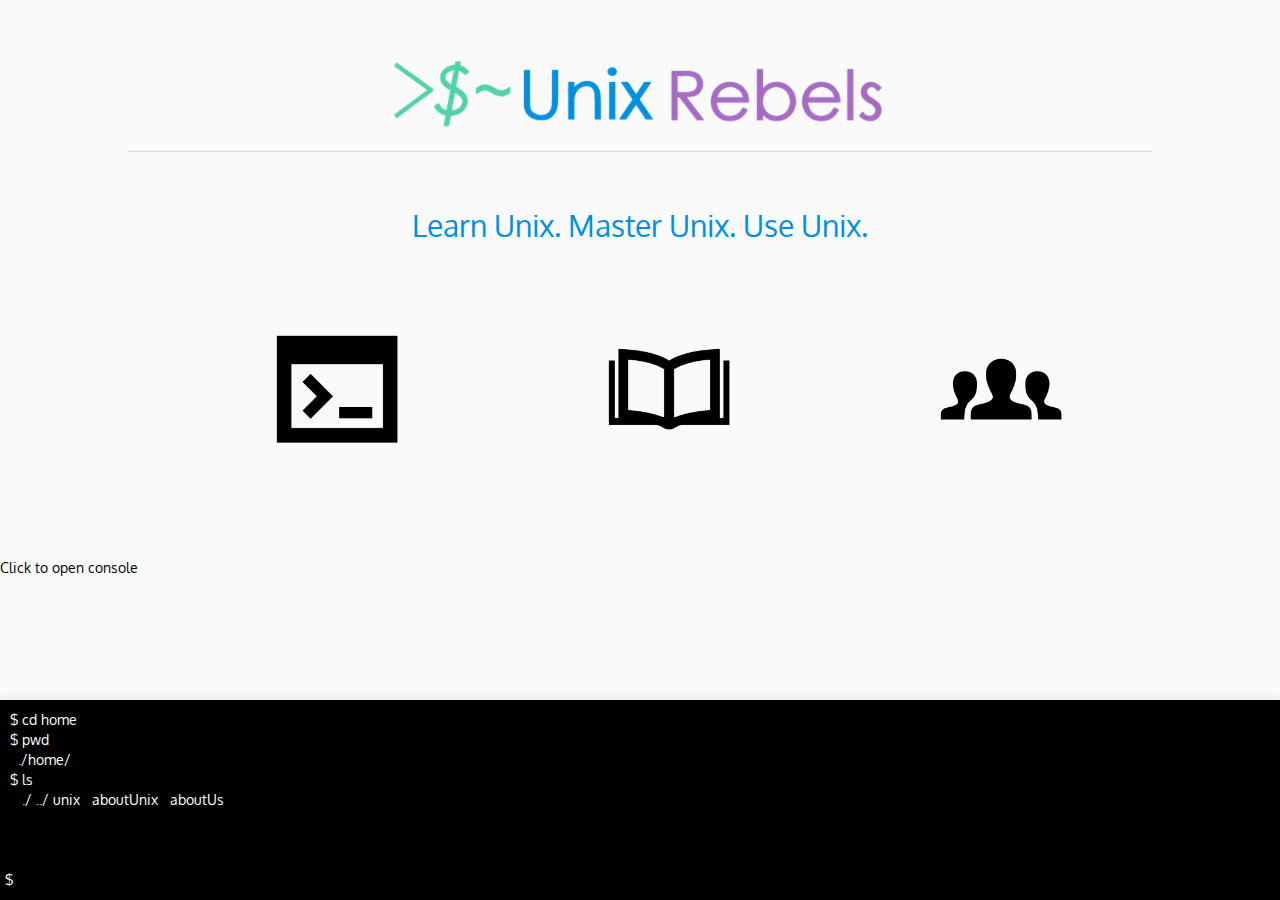
==== commit 1abf4cce: "Changed logo responsive" ====
--- a/Mockup/index.html
+++ b/Mockup/index.html
@@ -28,8 +28,10 @@
 </head>
 
 <body>
-    <div id="header" class="row-fluid">
-        <div class="logo centerBlock"></div>
+    <div id="header" class="rsuow-fluid">
+        <div class="centerBlock">
+            <img class='img-responsive' src='./assets/images/logo_600.png'/>
+        </div>
         <p id="index_text">
             Learn Unix. Master Unix. Use Unix.
         </p>
@@ -39,11 +41,11 @@
 
     <div id="index_content" class="row-fluid">
         <div id="icons" class="row">
-            <a href="learn.html">
-                <div class="span2 offset2">
+            <a href="learn.html" >
+                <div class="span2 offset2 ">
                     <div class="icon_background green">
                         <div class="icon" id="unix"></div>
-                        <p class="index_iconLabel" id="unix_label">&nbspUnix</p>
+                        <p class="index_iconLabel">&nbspUnix</p>
                     </div>
                 </div>
             </a>
@@ -52,7 +54,7 @@
                 <div class="span2 offset1">
                     <div class="icon_background blue">
                         <div class="icon" id="history"></div>
-                        <p class="index_iconLabel" id="history_label" style="margin-left: -6%;">History</p>
+                        <p class="index_iconLabel">History</p>
                     </div>
                 </div>
             </a>
@@ -61,7 +63,7 @@
                 <div class="span2 offset1">
                     <div class="icon_background purple">
                         <div class="icon" id="about"></div>
-                        <p class="index_iconLabel" id="about_label" style="margin-left: -2%;">About</p>
+                        <p class="index_iconLabel" style="margin-left: -2%;">About</p>
                     </div>
                 </div>
             </a>
@@ -69,9 +71,10 @@
     </div>
 
     
-    <div id="console_open" style="cursor:pointer;">Click to pop up the console</div>
+    
+    <div id="console_open" style="cursor:pointer; color: black;">Click to open console</div>
+    <div id="console">
 
-    <div id="console">
         <p id="console_history">
             $ cd home<br />
             $ pwd<br />
--- a/Mockup/assets/css/site.css
+++ b/Mockup/assets/css/site.css
@@ -42,7 +42,6 @@
         margin-right: 0;
     }
 
- 
     #unix {
         background-image: url(../images/iconmonstr-window-command-icon.png);
 
@@ -69,6 +68,7 @@
         border-radius: 50%;
         background-color: rgb(250,250,250);
         border: 8px solid rgb(250,250,250);
+        
 
         -webkit-transition: all 200ms linear;
         -moz-transition: all 200ms linear;
@@ -80,11 +80,13 @@
         .icon_background * {
             position: relative;
             top: 18%;
-            left: 22%;
+            left: 20%;
         }
         
-        .icon_background p[id*="_label"] {
+        .icon_background p{
+
             opacity: 0;
+
         }
         .icon_background:hover{
             opacity: 0.75;
@@ -106,11 +108,11 @@
             border: 8px solid #A66BC5;
         }
 
-        .icon_background:hover div[id*="_icon"] {
+        .icon_background:hover div[class*="icon"] {
             -webkit-animation: icon_bounce 0.5s ease-in-out;
         }
 
-        .icon_background:hover p[id*="_label"] {
+        .icon_background:hover p{
             opacity: 1;
             -webkit-animation: label_anchor 0.5s ease-in-out;
         }
@@ -135,10 +137,10 @@
                 margin-top: 0px;
             }
             50% {
-                margin-top: 20px;
+                margin-top: 30px;
             }
             75% {
-                margin-top: 20px;
+                margin-top: 30px;
             }
             100% {
                 margin-top: 0px;
@@ -220,10 +222,7 @@
         position: relative;
     }
 
-    .centerBlock {
-        margin-left: auto;
-        margin-right: auto;
-    } */
+    */
 }
 
 @media screen and (max-width: 1100px) {
--- a/Mockup/assets/css/header.css
+++ b/Mockup/assets/css/header.css
@@ -30,8 +30,19 @@
         margin-right: auto;
         border-top: solid 1px #EEEEEE;
         border-bottom: solid 1px #DDDDDD;
-        margin-top: 20px;
         margin-bottom: 20px;
+    }
+
+    .centerBlock {
+        margin: auto;
+        width: 50%;
+        height: 200px;
+        min-width: 50%;
+        min-height: 100px;
+    } 
+
+    .centerBlock img{
+        min-height: 100px
     }
     .nav_icon {
         display: inline-block;
@@ -55,15 +66,7 @@
     .left_nav li{
         float: left;
     }
-    .center_nav{
-        display: inline-block;
-        position: relative;
-        margin: 0;
-        padding: 0;
-        width:18%;
-        text-align: center;
-        
-    }
+
     .right_nav{
         display: inline-block;
         float: right;
@@ -95,14 +98,14 @@
     }
 }
 
-@media screen and (max-width: 1100px) {
-    .logo{
-        background-image: url(../images/logo_600.png);
-        background-repeat: no-repeat;
-        margin: auto;
-        margin-top: 5px;
-        height: 160px;
-        width: 400px;
-        background-size: 400px 141px;
+@media screen and (max-width: 1100px) { 
+
+    #header li{
+        font-size: 14px;
+    }
+    
+    .centerBlock {
+        position: relative;
+        top: 35px;
     }
 }
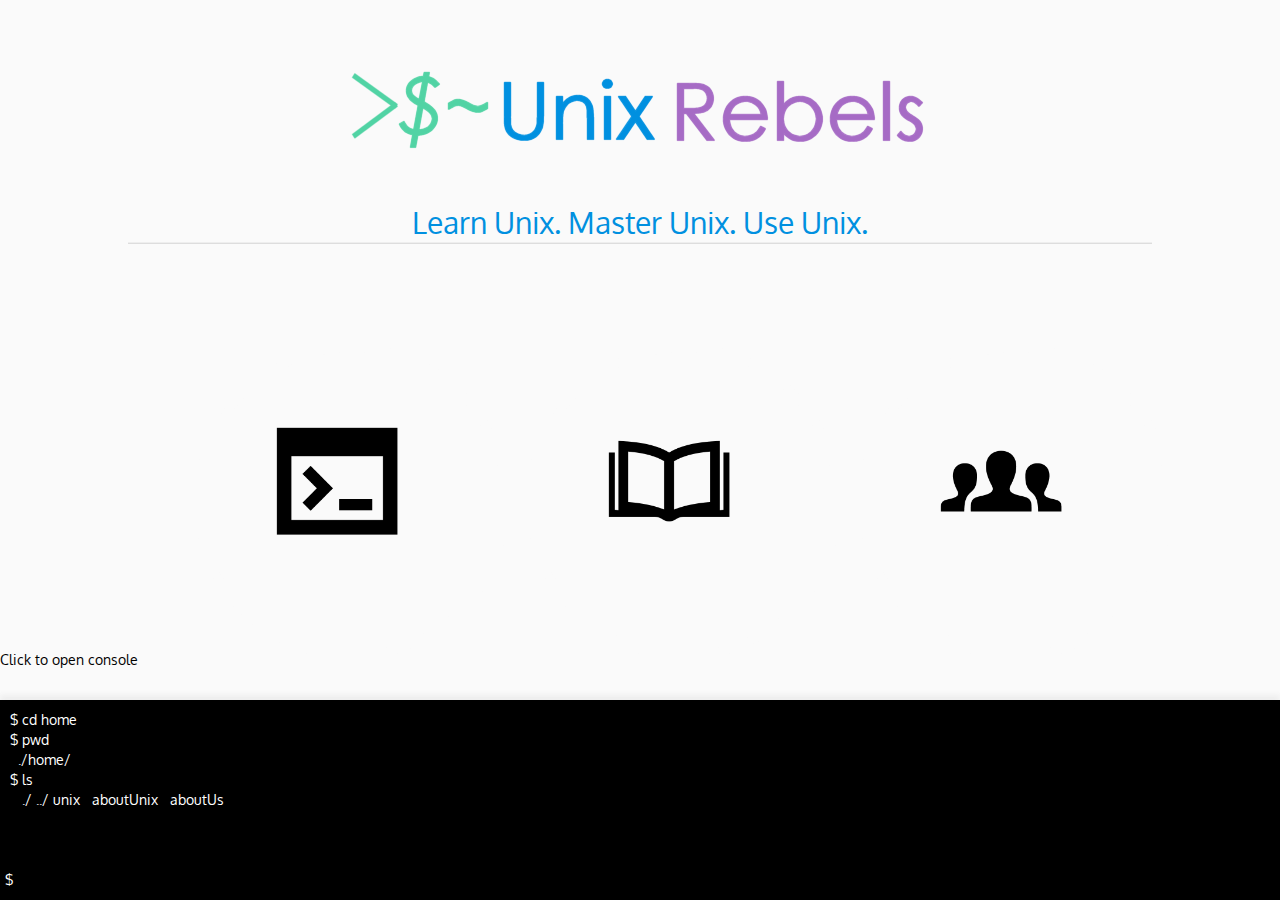
==== commit 2f57e668: "Updated index.php" ====
--- a/Mockup/index.html
+++ b/Mockup/index.html
@@ -9,7 +9,6 @@
     <link type="text/css" href="./assets/css/bootstrap-responsive.min.css" rel="stylesheet" />
     <script type="text/javascript" src="./assets/scripts/jquery-1.9.1.js"></script>
     <link href='http://fonts.googleapis.com/css?family=Oxygen' rel='stylesheet' type='text/css'>
-    
     <link href="./assets/css/site.css" type="text/css" rel="stylesheet"/>
     <link href="./assets/css/header.css" type="text/css" rel="stylesheet"/>
     
@@ -28,7 +27,7 @@
 </head>
 
 <body>
-    <div id="header" class="rsuow-fluid">
+    <div id="header" class="row-fluid">
         <div class="centerBlock">
             <img class='img-responsive' src='./assets/images/logo_600.png'/>
         </div>
--- a/Mockup/assets/css/site.css
+++ b/Mockup/assets/css/site.css
@@ -192,6 +192,14 @@
         margin-left: 10px;
     }
 
+    .clear25{
+        margin-top: 25px;
+    }
+
+    .clear50{
+        margin-top: 50px;
+    }
+
         /*
     #console_clear {
         height: 300px;
--- a/Mockup/assets/css/header.css
+++ b/Mockup/assets/css/header.css
@@ -17,12 +17,28 @@
         -ms-transition: all 200ms linear;
         transition: all 200ms linear;    
     }
-    #header{
+
+    #header ul{
         position: relative;
-        margin: 0;
-        width: 80%;
-        height: 150px;
-        left: 10%;
+        margin: 110px 0 0 0;
+        padding: 0;
+    }
+
+    #header li{
+        position: relative;
+        margin: 0 2px 0 0;
+        padding: 0;
+        display: inline;
+        font-size: 10pt;
+    }
+    #header img{
+        display: block;
+        margin-left: auto;
+        margin-right: auto;
+    }
+
+    #curPage{
+        color: black;
     }
     .separator {
         width: 80%;
@@ -33,52 +49,13 @@
         margin-bottom: 20px;
     }
 
-    .centerBlock {
-        margin: auto;
-        width: 50%;
-        height: 200px;
-        min-width: 50%;
-        min-height: 100px;
-    } 
-
-    .centerBlock img{
-        min-height: 100px
-    }
+   
     .nav_icon {
         display: inline-block;
         height: 25px;
         width: 25px;
         background-size: 25px 25px;
         margin-right: 10px;
-    }
-
-    .left_nav{
-        display: inline-block;
-        float: left;
-        position: relative;
-        margin: 0;
-        padding: 0;
-        left: 0px;
-        width: 25%;
-        top: 50%;
-    }
-
-    .left_nav li{
-        float: left;
-    }
-
-    .right_nav{
-        display: inline-block;
-        float: right;
-        position: relative;
-        margin: 0;
-        padding: 0;
-        width:  25%; 
-        top: 50%;           
-    }
-
-    .right_nav li{
-        float: right;
     }
 
     #nav_home {
@@ -98,14 +75,34 @@
     }
 }
 
-@media screen and (max-width: 1100px) { 
-
+@media screen and (max-width: 910px) {
+    #header ul{
+        margin-top: 50px;
+    } 
     #header li{
-        font-size: 14px;
-    }
-    
-    .centerBlock {
-        position: relative;
-        top: 35px;
+        display: list-item;
     }
 }
+
+@media screen and (max-width: 767px) {
+    #header ul{
+        margin-top: 0px;
+        float: none !important;
+        position: absolute;
+
+    }
+    #header #left{
+        top: 130px;
+    }
+    #header #right{
+        right: 0px;
+    }
+    #header li{
+        display: inline;
+        margin-right: 5px;
+    }
+    #header img{
+        height: 100px;
+        margin: auto;
+    }
+}